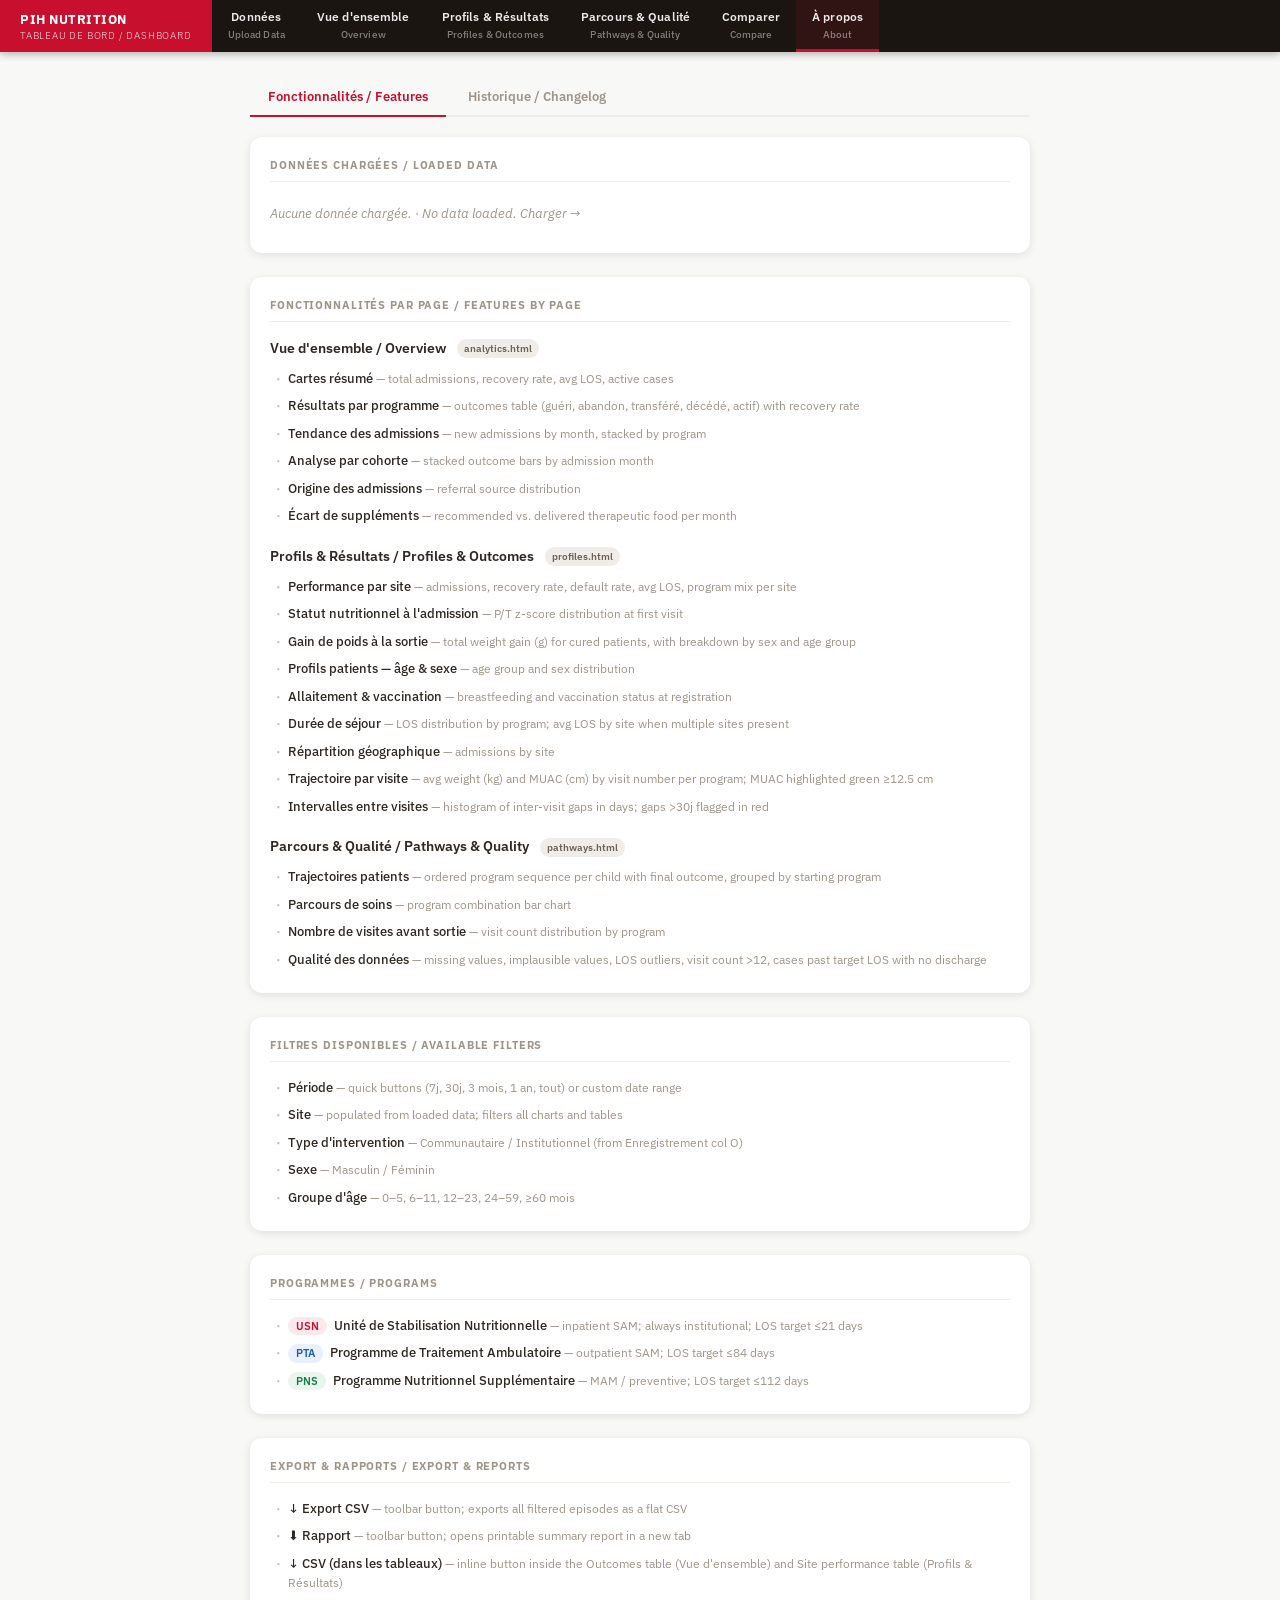
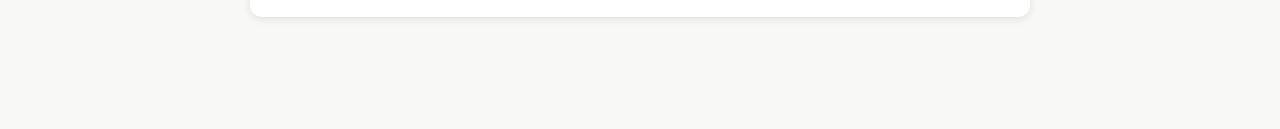
==== info.html @ acd38caf "Initial nutrition dashboard version" ====
<!DOCTYPE html>
<html lang="fr">
<head>
  <meta charset="UTF-8">
  <meta name="viewport" content="width=device-width, initial-scale=1.0">
  <title>PIH Nutrition — À propos / About</title>
  <link rel="stylesheet" href="css/style.css">
  <style>
    .info-wrap { max-width: 820px; margin: 28px auto; padding: 0 20px 60px; }

    /* Tab strip */
    .tab-strip {
      display: flex;
      gap: 4px;
      margin-bottom: 20px;
      border-bottom: 2px solid var(--gray-100);
      padding-bottom: 0;
    }
    .tab-btn {
      background: none;
      border: none;
      padding: 8px 18px 10px;
      font: 600 13px var(--font);
      color: var(--gray-400);
      cursor: pointer;
      border-bottom: 2px solid transparent;
      margin-bottom: -2px;
      border-radius: 4px 4px 0 0;
      transition: color 0.15s;
    }
    .tab-btn:hover { color: var(--gray-600); }
    .tab-btn.active { color: var(--pih-red); border-bottom-color: var(--pih-red); }
    .tab-panel { display: none; }
    .tab-panel.active { display: block; }

    /* Shared card section */
    .info-section { margin-bottom: 24px; }
    .info-section h2 {
      font-size: 11px;
      font-weight: 700;
      text-transform: uppercase;
      letter-spacing: 0.08em;
      color: var(--gray-400);
      margin: 0 0 12px 0;
      padding-bottom: 7px;
      border-bottom: 1px solid var(--gray-100);
    }
    .info-section h3 {
      font-size: 14px;
      font-weight: 600;
      color: var(--gray-700);
      margin: 16px 0 6px 0;
    }
    .page-tag {
      display: inline-block;
      font-size: 10px;
      font-weight: 600;
      padding: 2px 7px;
      border-radius: 10px;
      background: var(--gray-100);
      color: var(--gray-500);
      margin-left: 8px;
      vertical-align: middle;
      font-family: var(--font);
    }
    .feature-list {
      list-style: none;
      padding: 0;
      margin: 0;
    }
    .feature-list li {
      font-size: 13px;
      color: var(--gray-600);
      padding: 4px 0 4px 18px;
      position: relative;
      line-height: 1.5;
    }
    .feature-list li::before {
      content: '·';
      position: absolute;
      left: 6px;
      color: var(--gray-300);
      font-weight: 700;
    }
    .feature-list .fr { color: var(--gray-700); font-weight: 500; }
    .feature-list .en { color: var(--gray-400); font-size: 12px; }

    /* Loaded files table */
    .meta-table { width: 100%; border-collapse: collapse; }
    .meta-table td {
      padding: 7px 10px;
      font-size: 13px;
      border-bottom: 1px solid var(--gray-100);
      vertical-align: top;
    }
    .meta-table td:first-child {
      color: var(--gray-400);
      width: 160px;
      white-space: nowrap;
      font-size: 12px;
    }
    .meta-table td:last-child { color: var(--gray-700); font-weight: 500; font-family: var(--mono); }
    .no-data-note {
      font-size: 13px;
      color: var(--gray-400);
      font-style: italic;
      padding: 10px 0;
      margin: 0;
    }

    /* Program pills */
    .prog-pill {
      display: inline-block;
      font-size: 11px;
      font-weight: 600;
      padding: 1px 8px;
      border-radius: 10px;
      margin-right: 4px;
      font-family: var(--font);
    }
    .prog-pill.usn { background: #fde8ec; color: var(--pih-red); }
    .prog-pill.pta { background: #e8f0fc; color: var(--blue); }
    .prog-pill.pns { background: #e8f6ee; color: var(--green); }

    /* Changelog timeline */
    .changelog { position: relative; padding-left: 28px; }
    .changelog::before {
      content: '';
      position: absolute;
      left: 7px;
      top: 6px;
      bottom: 6px;
      width: 2px;
      background: var(--gray-100);
      border-radius: 2px;
    }
    .cl-entry { position: relative; margin-bottom: 28px; }
    .cl-dot {
      position: absolute;
      left: -24px;
      top: 5px;
      width: 10px;
      height: 10px;
      border-radius: 50%;
      background: var(--pih-red);
      border: 2px solid white;
      box-shadow: 0 0 0 2px var(--gray-100);
    }
    .cl-header {
      display: flex;
      align-items: baseline;
      gap: 10px;
      margin-bottom: 8px;
    }
    .cl-version {
      font-size: 13px;
      font-weight: 700;
      color: var(--gray-700);
    }
    .cl-date {
      font-size: 11px;
      color: var(--gray-400);
      font-family: var(--mono);
    }
    .cl-source {
      font-size: 10px;
      color: var(--gray-300);
      font-style: italic;
      margin-left: auto;
    }
    .cl-items {
      list-style: none;
      padding: 0;
      margin: 0;
    }
    .cl-items li {
      font-size: 13px;
      color: var(--gray-600);
      padding: 3px 0 3px 18px;
      position: relative;
      line-height: 1.5;
    }
    .cl-items li::before {
      content: '✓';
      position: absolute;
      left: 2px;
      color: var(--green);
      font-size: 11px;
      top: 4px;
    }
    .cl-items li.deferred::before { content: '◷'; color: var(--gray-300); }
    .cl-items .label {
      font-weight: 600;
      color: var(--gray-700);
    }
    .cl-items .detail {
      color: var(--gray-400);
      font-size: 12px;
    }
  </style>
</head>
<body>

<div id="nav-container"></div>

<div class="info-wrap">

  <!-- TAB STRIP -->
  <div class="tab-strip">
    <button class="tab-btn active" data-tab="features">Fonctionnalités / Features</button>
    <button class="tab-btn" data-tab="changelog">Historique / Changelog</button>
  </div>

  <!-- ══ TAB: FEATURES ══ -->
  <div class="tab-panel active" id="tab-features">

    <!-- LOADED FILES -->
    <div class="card info-section">
      <h2>Données chargées / Loaded data</h2>
      <div id="files-content"><p class="no-data-note">Aucune donnée chargée. · No data loaded. <a href="index.html">Charger →</a></p></div>
    </div>

    <!-- PAGES -->
    <div class="card info-section">
      <h2>Fonctionnalités par page / Features by page</h2>

      <h3>Vue d'ensemble / Overview <span class="page-tag">analytics.html</span></h3>
      <ul class="feature-list">
        <li><span class="fr">Cartes résumé</span> <span class="en">— total admissions, recovery rate, avg LOS, active cases</span></li>
        <li><span class="fr">Résultats par programme</span> <span class="en">— outcomes table (guéri, abandon, transféré, décédé, actif) with recovery rate</span></li>
        <li><span class="fr">Tendance des admissions</span> <span class="en">— new admissions by month, stacked by program</span></li>
        <li><span class="fr">Analyse par cohorte</span> <span class="en">— stacked outcome bars by admission month</span></li>
        <li><span class="fr">Origine des admissions</span> <span class="en">— referral source distribution</span></li>
        <li><span class="fr">Écart de suppléments</span> <span class="en">— recommended vs. delivered therapeutic food per month</span></li>
      </ul>

      <h3>Profils & Résultats / Profiles &amp; Outcomes <span class="page-tag">profiles.html</span></h3>
      <ul class="feature-list">
        <li><span class="fr">Performance par site</span> <span class="en">— admissions, recovery rate, default rate, avg LOS, program mix per site</span></li>
        <li><span class="fr">Statut nutritionnel à l'admission</span> <span class="en">— P/T z-score distribution at first visit</span></li>
        <li><span class="fr">Gain de poids à la sortie</span> <span class="en">— total weight gain (g) for cured patients, with breakdown by sex and age group</span></li>
        <li><span class="fr">Profils patients — âge &amp; sexe</span> <span class="en">— age group and sex distribution</span></li>
        <li><span class="fr">Allaitement &amp; vaccination</span> <span class="en">— breastfeeding and vaccination status at registration</span></li>
        <li><span class="fr">Durée de séjour</span> <span class="en">— LOS distribution by program; avg LOS by site when multiple sites present</span></li>
        <li><span class="fr">Répartition géographique</span> <span class="en">— admissions by site</span></li>
        <li><span class="fr">Trajectoire par visite</span> <span class="en">— avg weight (kg) and MUAC (cm) by visit number per program; MUAC highlighted green ≥12.5 cm</span></li>
        <li><span class="fr">Intervalles entre visites</span> <span class="en">— histogram of inter-visit gaps in days; gaps >30j flagged in red</span></li>
      </ul>

      <h3>Parcours & Qualité / Pathways &amp; Quality <span class="page-tag">pathways.html</span></h3>
      <ul class="feature-list">
        <li><span class="fr">Trajectoires patients</span> <span class="en">— ordered program sequence per child with final outcome, grouped by starting program</span></li>
        <li><span class="fr">Parcours de soins</span> <span class="en">— program combination bar chart</span></li>
        <li><span class="fr">Nombre de visites avant sortie</span> <span class="en">— visit count distribution by program</span></li>
        <li><span class="fr">Qualité des données</span> <span class="en">— missing values, implausible values, LOS outliers, visit count >12, cases past target LOS with no discharge</span></li>
      </ul>
    </div>

    <!-- FILTERS -->
    <div class="card info-section">
      <h2>Filtres disponibles / Available filters</h2>
      <ul class="feature-list">
        <li><span class="fr">Période</span> <span class="en">— quick buttons (7j, 30j, 3 mois, 1 an, tout) or custom date range</span></li>
        <li><span class="fr">Site</span> <span class="en">— populated from loaded data; filters all charts and tables</span></li>
        <li><span class="fr">Type d'intervention</span> <span class="en">— Communautaire / Institutionnel (from Enregistrement col O)</span></li>
        <li><span class="fr">Sexe</span> <span class="en">— Masculin / Féminin</span></li>
        <li><span class="fr">Groupe d'âge</span> <span class="en">— 0–5, 6–11, 12–23, 24–59, ≥60 mois</span></li>
      </ul>
    </div>

    <!-- PROGRAMS -->
    <div class="card info-section">
      <h2>Programmes / Programs</h2>
      <ul class="feature-list">
        <li><span class="prog-pill usn">USN</span> <span class="fr">Unité de Stabilisation Nutritionnelle</span> <span class="en">— inpatient SAM; always institutional; LOS target ≤21 days</span></li>
        <li><span class="prog-pill pta">PTA</span> <span class="fr">Programme de Traitement Ambulatoire</span> <span class="en">— outpatient SAM; LOS target ≤84 days</span></li>
        <li><span class="prog-pill pns">PNS</span> <span class="fr">Programme Nutritionnel Supplémentaire</span> <span class="en">— MAM / preventive; LOS target ≤112 days</span></li>
      </ul>
    </div>

    <!-- EXPORTS -->
    <div class="card info-section">
      <h2>Export &amp; rapports / Export &amp; reports</h2>
      <ul class="feature-list">
        <li><span class="fr">↓ Export CSV</span> <span class="en">— toolbar button; exports all filtered episodes as a flat CSV</span></li>
        <li><span class="fr">⬇ Rapport</span> <span class="en">— toolbar button; opens printable summary report in a new tab</span></li>
        <li><span class="fr">↓ CSV (dans les tableaux)</span> <span class="en">— inline button inside the Outcomes table (Vue d'ensemble) and Site performance table (Profils & Résultats)</span></li>
      </ul>
    </div>

  </div><!-- /tab-features -->

  <!-- ══ TAB: CHANGELOG ══ -->
  <div class="tab-panel" id="tab-changelog">
    <div class="card info-section">
      <h2>Historique des modifications / Change history</h2>

      <div class="changelog">

        <!-- v2.3 -->
        <div class="cl-entry">
          <div class="cl-dot"></div>
          <div class="cl-header">
            <span class="cl-version">v2.3</span>
            <span class="cl-date">2026-04-26</span>
            <span class="cl-source">notes20260426.txt · session 2</span>
          </div>
          <ul class="cl-items">
            <li><span class="label">Trajectoire par visite / Visit trajectory</span> <span class="detail">— avg weight and MUAC by visit number per program (profiles.html), MUAC highlighted green ≥12.5 cm</span></li>
            <li><span class="label">Intervalles entre visites / Visit gaps</span> <span class="detail">— histogram of inter-visit gaps; >30j gaps flagged red; median shown (profiles.html)</span></li>
            <li><span class="label">Filtres sexe &amp; âge / Sex &amp; age filters</span> <span class="detail">— added to top filter bar on all three analytics pages</span></li>
            <li><span class="label">Suppression métadonnées barre / Toolbar metadata removed</span> <span class="detail">— filename/count text was covering the CSV button; removed from all pages</span></li>
            <li><span class="label">Page À propos / About page</span> <span class="detail">— this page; lists features, filters, programs, exports, and change history</span></li>
            <li class="deferred"><span class="label">Outil de comparaison / Comparison tool</span> <span class="detail">— deferred until after staff demo with Dr. Jeune</span></li>
          </ul>
        </div>

        <!-- v2.2 -->
        <div class="cl-entry">
          <div class="cl-dot" style="background:var(--blue);"></div>
          <div class="cl-header">
            <span class="cl-version">v2.2</span>
            <span class="cl-date">2026-04-23</span>
            <span class="cl-source">notes20260423v1.txt · session 1</span>
          </div>
          <ul class="cl-items">
            <li><span class="label">Filtre par site / Site filter</span> <span class="detail">— top filter bar; populated dynamically from loaded data; applies to all charts</span></li>
            <li><span class="label">Filtre type d'intervention / Community vs institutional filter</span> <span class="detail">— reads Enregistrement col O; Communautaire / Institutionnel</span></li>
            <li><span class="label">Durée de séjour par site &amp; programme / LOS by site &amp; program</span> <span class="detail">— avg LOS table by site appears on profiles.html when >1 site present</span></li>
            <li><span class="label">Gain de poids par sexe &amp; âge / Weight gain by sex &amp; age</span> <span class="detail">— breakdown charts added below main weight gain distribution</span></li>
            <li><span class="label">Signalement des cas aberrants / Outlier flagging</span> <span class="detail">— Data Quality section: LOS outliers, visit count >12, missing discharges (active past target LOS)</span></li>
            <li><span class="label">Téléchargement rapport / Report download</span> <span class="detail">— ⬇ Rapport button opens printable summary in new tab</span></li>
            <li><span class="label">Analyse par cohorte / Cohort analysis</span> <span class="detail">— stacked outcome bars by admission month (analytics.html)</span></li>
            <li><span class="label">Pages Parcours &amp; Qualité / Pathways &amp; Quality page</span> <span class="detail">— patient trajectories, care pathway combinations, visit counts, data quality (pathways.html)</span></li>
            <li><span class="label">Pages Profils &amp; Résultats / Profiles &amp; Outcomes page</span> <span class="detail">— site performance, nutritional status, profiles, LOS, geographic breakdown (profiles.html)</span></li>
            <li><span class="label">Données répétées parsées / Repeated-measures data parsed</span> <span class="detail">— per-visit weight and MUAC stored from Visite sheets; linked via formid/uuid</span></li>
          </ul>
        </div>

        <!-- v2.1 initial -->
        <div class="cl-entry">
          <div class="cl-dot" style="background:var(--gray-300);"></div>
          <div class="cl-header">
            <span class="cl-version">v2.1</span>
            <span class="cl-date">2026-04-07</span>
            <span class="cl-source">version initiale / initial release</span>
          </div>
          <ul class="cl-items">
            <li><span class="label">Vue d'ensemble / Overview</span> <span class="detail">— summary stat cards, outcomes table, admission trend, program flow, supplement gap</span></li>
            <li><span class="label">Chargement fichiers / File upload</span> <span class="detail">— drag-and-drop CommCare .xlsx; multi-file merge; local IndexedDB persistence</span></li>
            <li><span class="label">Navigation / Nav</span> <span class="detail">— bilingual (FR/EN) sticky nav bar across all pages</span></li>
          </ul>
        </div>

      </div><!-- /changelog -->
    </div>
  </div><!-- /tab-changelog -->

</div><!-- /info-wrap -->

<script src="js/storage.js"></script>
<script src="js/shared.js"></script>
<script>
  document.getElementById('nav-container').innerHTML = buildNav('info');

  // Tab switching
  document.querySelectorAll('.tab-btn').forEach(btn => {
    btn.addEventListener('click', () => {
      document.querySelectorAll('.tab-btn').forEach(b => b.classList.remove('active'));
      document.querySelectorAll('.tab-panel').forEach(p => p.classList.remove('active'));
      btn.classList.add('active');
      document.getElementById('tab-' + btn.dataset.tab).classList.add('active');
    });
  });

  // Populate loaded files
  (async function() {
    const el = document.getElementById('files-content');
    const d = await loadDashboardData();
    if (!d) return;
    const m = d.meta || {};
    const files = m.files || [];
    const loadedAt = m.loadedAt ? new Date(m.loadedAt).toLocaleString('fr-FR') : '—';
    const pc = m.programCounts || {};
    const rows = [
      ['Fichier(s) / File(s)', files.length ? files.join('<br>') : '—'],
      ['Cas total / Total cases', (m.caseCount || 0).toLocaleString()],
      ['USN', (pc.USN || 0).toLocaleString()],
      ['PTA', (pc.PTA || 0).toLocaleString()],
      ['PNS', (pc.PNS || 0).toLocaleString()],
      ['Chargé le / Loaded at', loadedAt],
    ];
    el.innerHTML = `<table class="meta-table">${
      rows.map(([k,v]) => `<tr><td>${k}</td><td>${v}</td></tr>`).join('')
    }</table>`;
  })();
</script>
</body>
</html>
---- css/style.css ----
@import url('https://fonts.googleapis.com/css2?family=IBM+Plex+Sans:ital,wght@0,300;0,400;0,500;0,600;0,700;1,400&family=IBM+Plex+Mono:wght@400;500&display=swap');

:root {
  --pih-red: #C8102E;
  --pih-red-dark: #9e0d24;
  --pih-red-light: #f5e6e9;
  --green: #1a7a4a;
  --green-light: #e8f5ee;
  --yellow: #d4820a;
  --yellow-light: #fef3e2;
  --blue: #1a5fa8;
  --blue-light: #e8f0fb;
  --gray-50: #f8f8f7;
  --gray-100: #f0ede9;
  --gray-200: #e2ddd7;
  --gray-300: #c8c1b8;
  --gray-400: #9e958a;
  --gray-500: #6b6259;
  --gray-600: #4a4238;
  --gray-700: #2e2822;
  --gray-800: #1a1510;
  --white: #ffffff;
  --font: 'IBM Plex Sans', sans-serif;
  --mono: 'IBM Plex Mono', monospace;
  --shadow-sm: 0 1px 3px rgba(0,0,0,0.08);
  --shadow: 0 2px 8px rgba(0,0,0,0.10);
  --shadow-lg: 0 8px 24px rgba(0,0,0,0.12);
  --radius: 6px;
  --radius-lg: 12px;
}

* { box-sizing: border-box; margin: 0; padding: 0; }

body {
  font-family: var(--font);
  background: var(--gray-50);
  color: var(--gray-700);
  font-size: 15px;
  line-height: 1.5;
}

a { color: inherit; text-decoration: none; }

/* ── NAV ── */
.nav {
  background: var(--gray-800);
  color: var(--white);
  display: flex;
  align-items: stretch;
  height: 52px;
  position: sticky;
  top: 0;
  z-index: 100;
  box-shadow: 0 2px 8px rgba(0,0,0,0.3);
}

.nav-brand {
  display: flex;
  align-items: center;
  gap: 10px;
  padding: 0 20px;
  background: var(--pih-red);
  font-weight: 700;
  font-size: 13px;
  letter-spacing: 0.04em;
  text-transform: uppercase;
  white-space: nowrap;
  min-width: 180px;
}

.nav-brand .sub {
  font-weight: 300;
  font-size: 10px;
  letter-spacing: 0.08em;
  opacity: 0.85;
  display: block;
  line-height: 1.2;
}

.demo-badge {
  background: var(--yellow);
  color: var(--white);
  font-size: 9px;
  font-weight: 700;
  letter-spacing: 0.1em;
  text-transform: uppercase;
  padding: 2px 6px;
  border-radius: 3px;
  margin-left: 4px;
}

.nav-links {
  display: flex;
  align-items: stretch;
  flex: 1;
  overflow-x: auto;
  scrollbar-width: none;
}
.nav-links::-webkit-scrollbar { display: none; }

.nav-link {
  display: flex;
  flex-direction: column;
  align-items: center;
  justify-content: center;
  padding: 0 16px;
  font-size: 12px;
  font-weight: 500;
  color: rgba(255,255,255,0.65);
  border-bottom: 3px solid transparent;
  transition: all 0.15s;
  cursor: pointer;
  white-space: nowrap;
  letter-spacing: 0.01em;
}

.nav-link .fr { font-size: 12px; font-weight: 600; color: rgba(255,255,255,0.9); }
.nav-link .en { font-size: 10px; color: rgba(255,255,255,0.45); margin-top: 1px; }

.nav-link:hover { background: rgba(255,255,255,0.06); color: white; }
.nav-link.active {
  border-bottom-color: var(--pih-red);
  background: rgba(200,16,46,0.12);
  color: white;
}

.nav-link.nextsteps-link {
  margin-left: auto;
  border-left: 1px solid rgba(255,255,255,0.1);
  color: var(--yellow);
}
.nav-link.nextsteps-link .fr { color: var(--yellow); }

/* ── PAGE WRAPPER ── */
.page { display: none; padding: 28px 24px; max-width: 1400px; margin: 0 auto; }
.page.active { display: block; }

/* ── CARDS ── */
.card {
  background: var(--white);
  border-radius: var(--radius-lg);
  box-shadow: var(--shadow);
  padding: 20px;
}

.card-title {
  font-size: 11px;
  font-weight: 600;
  letter-spacing: 0.08em;
  text-transform: uppercase;
  color: var(--gray-400);
  margin-bottom: 12px;
}

/* ── STAT CARDS ── */
.stat-grid {
  display: grid;
  grid-template-columns: repeat(auto-fit, minmax(160px, 1fr));
  gap: 14px;
  margin-bottom: 24px;
}

.stat-card {
  background: var(--white);
  border-radius: var(--radius-lg);
  padding: 18px 20px;
  box-shadow: var(--shadow);
  border-left: 4px solid var(--gray-200);
}

.stat-card.red { border-left-color: var(--pih-red); }
.stat-card.green { border-left-color: var(--green); }
.stat-card.yellow { border-left-color: var(--yellow); }
.stat-card.blue { border-left-color: var(--blue); }

.stat-label-fr { font-size: 12px; font-weight: 600; color: var(--gray-600); }
.stat-label-en { font-size: 10px; color: var(--gray-400); margin-bottom: 8px; }
.stat-value { font-size: 32px; font-weight: 700; color: var(--gray-800); line-height: 1; }
.stat-sub { font-size: 11px; color: var(--gray-400); margin-top: 4px; }

/* ── RISK BADGE ── */
.risk-badge {
  display: inline-flex;
  align-items: center;
  gap: 5px;
  font-size: 11px;
  font-weight: 700;
  padding: 3px 9px;
  border-radius: 20px;
  letter-spacing: 0.04em;
  text-transform: uppercase;
  white-space: nowrap;
}
.risk-badge.critical { background: #fde8ec; color: var(--pih-red); }
.risk-badge.high { background: #fff3e0; color: #c05c00; }
.risk-badge.moderate { background: #fff9e6; color: var(--yellow); }
.risk-badge.low { background: var(--green-light); color: var(--green); }

/* ── TABLES ── */
.data-table {
  width: 100%;
  border-collapse: collapse;
  font-size: 13px;
}

.data-table th {
  background: var(--gray-50);
  font-size: 10px;
  font-weight: 600;
  text-transform: uppercase;
  letter-spacing: 0.07em;
  color: var(--gray-400);
  padding: 10px 14px;
  text-align: left;
  border-bottom: 2px solid var(--gray-200);
  white-space: nowrap;
}

.data-table td {
  padding: 11px 14px;
  border-bottom: 1px solid var(--gray-100);
  vertical-align: middle;
}

.data-table tr:hover td { background: var(--gray-50); cursor: pointer; }
.data-table tr:last-child td { border-bottom: none; }

.patient-name { font-weight: 600; color: var(--gray-800); }
.patient-id { font-size: 10px; color: var(--gray-400); font-family: var(--mono); }

/* ── ALERT LOG ── */
.alert-log-entry {
  display: flex;
  align-items: flex-start;
  gap: 12px;
  padding: 12px 0;
  border-bottom: 1px solid var(--gray-100);
  animation: fadeIn 0.4s ease;
}
.alert-log-entry:last-child { border-bottom: none; }

@keyframes fadeIn {
  from { opacity: 0; transform: translateY(-6px); }
  to { opacity: 1; transform: translateY(0); }
}

.alert-icon {
  width: 32px;
  height: 32px;
  border-radius: 50%;
  display: flex;
  align-items: center;
  justify-content: center;
  font-size: 14px;
  flex-shrink: 0;
}
.alert-icon.urgent { background: #fde8ec; }
.alert-icon.daily { background: #e8f5ee; }
.alert-icon.weekly { background: var(--blue-light); }
.alert-icon.escalation { background: #fff3e0; }

.alert-text-fr { font-size: 13px; font-weight: 500; color: var(--gray-700); }
.alert-text-en { font-size: 11px; color: var(--gray-400); }
.alert-time { font-size: 10px; color: var(--gray-400); font-family: var(--mono); margin-top: 2px; }
.alert-channel {
  margin-left: auto;
  font-size: 10px;
  font-weight: 600;
  padding: 3px 8px;
  border-radius: 4px;
  white-space: nowrap;
  flex-shrink: 0;
}
.alert-channel.whatsapp { background: #e8f8ef; color: #1a7a4a; }
.alert-channel.email { background: var(--blue-light); color: var(--blue); }

/* ── PROGRESS BAR ── */
.progress-bar {
  height: 6px;
  background: var(--gray-200);
  border-radius: 3px;
  overflow: hidden;
  margin-top: 4px;
}
.progress-fill {
  height: 100%;
  border-radius: 3px;
  transition: width 0.8s ease;
}

/* ── WEIGHT CHART ── */
.chart-container {
  position: relative;
  height: 180px;
  margin-top: 8px;
}

/* ── SECTION HEADERS ── */
.section-header {
  margin-bottom: 20px;
}
.section-title-fr {
  font-size: 22px;
  font-weight: 700;
  color: var(--gray-800);
  line-height: 1.2;
}
.section-title-en {
  font-size: 13px;
  color: var(--gray-400);
  font-weight: 400;
  margin-top: 2px;
}
.section-desc {
  margin-top: 8px;
  font-size: 13px;
  color: var(--gray-500);
  max-width: 700px;
}

/* ── VIEW INFO BANNER ── */
.view-info {
  background: var(--blue-light);
  border-left: 4px solid var(--blue);
  border-radius: var(--radius);
  padding: 10px 16px;
  margin-bottom: 22px;
  display: flex;
  gap: 10px;
  align-items: flex-start;
}
.view-info-icon { font-size: 16px; flex-shrink: 0; margin-top: 1px; }
.view-info-fr { font-size: 13px; font-weight: 600; color: var(--blue); }
.view-info-en { font-size: 11px; color: #3a6ea8; }

/* ── GRID LAYOUTS ── */
.two-col { display: grid; grid-template-columns: 1fr 1fr; gap: 20px; margin-bottom: 20px; }
.three-col { display: grid; grid-template-columns: 1fr 1fr 1fr; gap: 20px; margin-bottom: 20px; }
.main-side { display: grid; grid-template-columns: 1fr 360px; gap: 20px; margin-bottom: 20px; }
.main-side-wide { display: grid; grid-template-columns: 1fr 300px; gap: 20px; }

/* ── TIME SLIDER ── */
.sim-bar {
  background: var(--gray-800);
  color: var(--white);
  padding: 12px 24px;
  display: flex;
  align-items: center;
  gap: 16px;
  font-size: 13px;
  position: sticky;
  bottom: 0;
  z-index: 50;
  box-shadow: 0 -4px 16px rgba(0,0,0,0.15);
}
.sim-bar label { font-size: 11px; color: rgba(255,255,255,0.6); white-space: nowrap; }
.sim-bar input[type=range] {
  flex: 1;
  accent-color: var(--pih-red);
  max-width: 300px;
}
.sim-date {
  font-family: var(--mono);
  font-size: 13px;
  color: var(--yellow);
  min-width: 120px;
}
.sim-btn {
  background: var(--pih-red);
  color: white;
  border: none;
  padding: 6px 16px;
  border-radius: var(--radius);
  font-family: var(--font);
  font-size: 12px;
  font-weight: 600;
  cursor: pointer;
  white-space: nowrap;
}
.sim-btn:hover { background: var(--pih-red-dark); }

/* ── SITE HEATMAP ── */
.site-row {
  display: flex;
  align-items: center;
  gap: 12px;
  padding: 8px 0;
  border-bottom: 1px solid var(--gray-100);
}
.site-row:last-child { border-bottom: none; }
.site-name-fr { font-size: 13px; font-weight: 600; color: var(--gray-700); }
.site-name-en { font-size: 10px; color: var(--gray-400); }
.site-bar-wrap { flex: 1; }
.site-count { font-size: 12px; font-weight: 700; color: var(--gray-600); min-width: 30px; text-align: right; }
.site-alerts { font-size: 10px; color: var(--pih-red); font-weight: 600; min-width: 60px; text-align: right; }

/* ── PATIENT DETAIL PANEL ── */
.patient-panel {
  background: var(--white);
  border-left: 3px solid var(--pih-red);
  border-radius: var(--radius-lg);
  padding: 20px;
  box-shadow: var(--shadow);
}
.patient-panel-name { font-size: 18px; font-weight: 700; color: var(--gray-800); }
.patient-panel-meta { font-size: 12px; color: var(--gray-400); font-family: var(--mono); margin-bottom: 14px; }

.visit-timeline {
  position: relative;
  padding-left: 20px;
}
.visit-timeline::before {
  content: '';
  position: absolute;
  left: 6px;
  top: 8px;
  bottom: 8px;
  width: 2px;
  background: var(--gray-200);
}
.visit-dot {
  position: absolute;
  left: -20px;
  width: 12px;
  height: 12px;
  border-radius: 50%;
  border: 2px solid var(--white);
  top: 4px;
}
.visit-item {
  position: relative;
  margin-bottom: 14px;
  padding: 10px 12px;
  background: var(--gray-50);
  border-radius: var(--radius);
  font-size: 12px;
}
.visit-item.latest { background: var(--blue-light); }
.visit-date { font-weight: 600; color: var(--gray-700); font-size: 11px; font-family: var(--mono); }
.visit-metrics { display: flex; gap: 14px; margin-top: 4px; flex-wrap: wrap; }
.visit-metric { }
.visit-metric span { font-weight: 700; color: var(--gray-800); }

/* ── CHW VIEW ── */
.chw-patient-card {
  background: var(--white);
  border-radius: var(--radius-lg);
  padding: 16px 18px;
  box-shadow: var(--shadow);
  margin-bottom: 12px;
  border-left: 5px solid var(--gray-200);
  transition: box-shadow 0.15s;
}
.chw-patient-card:hover { box-shadow: var(--shadow-lg); }
.chw-patient-card.critical { border-left-color: var(--pih-red); }
.chw-patient-card.high { border-left-color: #c05c00; }
.chw-patient-card.moderate { border-left-color: var(--yellow); }
.chw-patient-card.low { border-left-color: var(--green); }

.chw-card-top { display: flex; align-items: flex-start; justify-content: space-between; gap: 12px; }
.chw-card-name { font-size: 15px; font-weight: 700; color: var(--gray-800); }
.chw-card-meta { font-size: 11px; color: var(--gray-400); margin-top: 2px; }
.chw-card-action {
  margin-top: 10px;
  padding: 8px 12px;
  border-radius: var(--radius);
  font-size: 12px;
  font-weight: 600;
}
.chw-card-action.urgent { background: #fde8ec; color: var(--pih-red); }
.chw-card-action.normal { background: var(--gray-50); color: var(--gray-600); }

/* ── TAGS ── */
.tag {
  display: inline-block;
  font-size: 10px;
  font-weight: 600;
  letter-spacing: 0.05em;
  text-transform: uppercase;
  padding: 2px 7px;
  border-radius: 3px;
  margin-right: 4px;
}
.tag.usn { background: #fde8ec; color: var(--pih-red); }
.tag.pta { background: var(--blue-light); color: var(--blue); }
.tag.pns { background: var(--green-light); color: var(--green); }
.tag.sam { background: #fde8ec; color: var(--pih-red); }
.tag.mam { background: var(--yellow-light); color: var(--yellow); }

/* ── OEDEMA FLAG ── */
.oedema-flag {
  display: inline-flex;
  align-items: center;
  gap: 3px;
  font-size: 10px;
  font-weight: 700;
  color: var(--pih-red);
  background: #fde8ec;
  padding: 2px 6px;
  border-radius: 3px;
}

/* ── INTRO PAGE ── */
.intro-hero {
  background: var(--gray-800);
  color: var(--white);
  border-radius: var(--radius-lg);
  padding: 48px 52px;
  margin-bottom: 28px;
  position: relative;
  overflow: hidden;
}
.intro-hero::before {
  content: '';
  position: absolute;
  right: -60px;
  top: -60px;
  width: 300px;
  height: 300px;
  border-radius: 50%;
  background: rgba(200,16,46,0.15);
}
.intro-hero::after {
  content: '';
  position: absolute;
  right: 40px;
  bottom: -80px;
  width: 200px;
  height: 200px;
  border-radius: 50%;
  background: rgba(200,16,46,0.08);
}
.intro-demo-badge {
  display: inline-flex;
  align-items: center;
  gap: 6px;
  background: var(--yellow);
  color: white;
  font-size: 11px;
  font-weight: 700;
  letter-spacing: 0.1em;
  text-transform: uppercase;
  padding: 4px 12px;
  border-radius: 4px;
  margin-bottom: 20px;
}
.intro-tagline-fr {
  font-size: 36px;
  font-weight: 700;
  line-height: 1.15;
  margin-bottom: 8px;
  position: relative;
  z-index: 1;
}
.intro-tagline-en {
  font-size: 18px;
  font-weight: 300;
  color: rgba(255,255,255,0.55);
  margin-bottom: 20px;
  position: relative;
  z-index: 1;
}
.intro-desc {
  font-size: 15px;
  color: rgba(255,255,255,0.75);
  max-width: 600px;
  line-height: 1.6;
  position: relative;
  z-index: 1;
}

.intro-grid { display: grid; grid-template-columns: 1fr 1fr; gap: 20px; margin-bottom: 24px; }
.intro-card {
  background: var(--white);
  border-radius: var(--radius-lg);
  padding: 24px;
  box-shadow: var(--shadow);
}
.intro-card-icon { font-size: 28px; margin-bottom: 12px; }
.intro-card-title-fr { font-size: 16px; font-weight: 700; color: var(--gray-800); }
.intro-card-title-en { font-size: 11px; color: var(--gray-400); margin-bottom: 10px; }
.intro-card p { font-size: 13px; color: var(--gray-600); line-height: 1.6; }

.vs-table { width: 100%; border-collapse: collapse; font-size: 13px; }
.vs-table th { background: var(--gray-50); padding: 10px 14px; text-align: left; font-size: 11px; text-transform: uppercase; letter-spacing: 0.06em; color: var(--gray-400); border-bottom: 2px solid var(--gray-200); }
.vs-table td { padding: 10px 14px; border-bottom: 1px solid var(--gray-100); }
.vs-table tr:last-child td { border-bottom: none; }
.check { color: var(--green); font-weight: 700; }
.cross { color: var(--gray-300); }
.partial { color: var(--yellow); }

.data-assumption { padding: 8px 0; border-bottom: 1px solid var(--gray-100); font-size: 13px; color: var(--gray-600); }
.data-assumption:last-child { border-bottom: none; }
.data-assumption strong { color: var(--gray-800); }

/* ── NEXT STEPS ── */
.step-card {
  background: var(--white);
  border-radius: var(--radius-lg);
  padding: 22px 24px;
  box-shadow: var(--shadow);
  margin-bottom: 16px;
  border-left: 4px solid var(--gray-200);
}
.step-card.priority-high { border-left-color: var(--pih-red); }
.step-card.priority-med { border-left-color: var(--yellow); }
.step-card.priority-low { border-left-color: var(--blue); }

.step-phase {
  font-size: 10px;
  font-weight: 700;
  letter-spacing: 0.1em;
  text-transform: uppercase;
  color: var(--gray-400);
  margin-bottom: 4px;
}
.step-title-fr { font-size: 16px; font-weight: 700; color: var(--gray-800); }
.step-title-en { font-size: 12px; color: var(--gray-400); margin-bottom: 10px; }
.step-desc { font-size: 13px; color: var(--gray-600); line-height: 1.6; }

/* ── ANALYTICS ── */
.cohort-bar-row {
  display: flex;
  align-items: center;
  gap: 12px;
  margin-bottom: 8px;
  font-size: 12px;
}
.cohort-label { width: 80px; color: var(--gray-600); font-weight: 500; text-align: right; }
.cohort-bars { flex: 1; display: flex; gap: 3px; height: 22px; border-radius: 4px; overflow: hidden; }
.cohort-segment { height: 100%; transition: width 0.6s ease; }
.cohort-segment.recovered { background: var(--green); }
.cohort-segment.defaulted { background: var(--yellow); }
.cohort-segment.transferred { background: var(--blue); }
.cohort-segment.deceased { background: var(--pih-red); }
.cohort-segment.active { background: var(--gray-300); }

.legend { display: flex; gap: 16px; flex-wrap: wrap; margin-top: 10px; }
.legend-item { display: flex; align-items: center; gap: 5px; font-size: 11px; color: var(--gray-500); }
.legend-dot { width: 10px; height: 10px; border-radius: 2px; flex-shrink: 0; }

/* ── FILTER BAR ── */
.filter-bar {
  display: flex;
  gap: 10px;
  align-items: center;
  margin-bottom: 16px;
  flex-wrap: wrap;
}
.filter-bar select, .filter-bar input {
  font-family: var(--font);
  font-size: 13px;
  padding: 7px 12px;
  border: 1.5px solid var(--gray-200);
  border-radius: var(--radius);
  background: var(--white);
  color: var(--gray-700);
  cursor: pointer;
}
.filter-bar select:focus, .filter-bar input:focus {
  outline: none;
  border-color: var(--blue);
}

/* ── SCROLLABLE CARD ── */
.scrollable { overflow-y: auto; max-height: 420px; }
.scrollable::-webkit-scrollbar { width: 4px; }
.scrollable::-webkit-scrollbar-track { background: var(--gray-100); }
.scrollable::-webkit-scrollbar-thumb { background: var(--gray-300); border-radius: 2px; }

/* ── MOBILE ── */
@media (max-width: 768px) {
  .page { padding: 16px 14px; }
  .two-col, .three-col, .main-side, .main-side-wide, .intro-grid { grid-template-columns: 1fr; }
  .intro-hero { padding: 28px 24px; }
  .intro-tagline-fr { font-size: 24px; }
  .stat-grid { grid-template-columns: repeat(2, 1fr); }
  .nav-brand .sub { display: none; }
}

/* ── MINI SPARKLINE ── */
.sparkline { display: inline-flex; align-items: flex-end; gap: 2px; height: 24px; }
.spark-bar { width: 5px; border-radius: 2px 2px 0 0; background: var(--gray-300); }
.spark-bar.up { background: var(--green); }
.spark-bar.down { background: var(--pih-red); }

/* ── TOOLTIP ── */
[data-tooltip] { position: relative; cursor: help; }
[data-tooltip]::after {
  content: attr(data-tooltip);
  position: absolute;
  bottom: calc(100% + 6px);
  left: 50%;
  transform: translateX(-50%);
  background: var(--gray-800);
  color: white;
  font-size: 11px;
  padding: 5px 9px;
  border-radius: 4px;
  white-space: nowrap;
  pointer-events: none;
  opacity: 0;
  transition: opacity 0.15s;
  z-index: 200;
}
[data-tooltip]:hover::after { opacity: 1; }

/* ── CARD SUBTITLE ── */
.card-subtitle {
  font-size: 11px;
  color: var(--gray-400);
  margin-top: 2px;
}

.card-header-row {
  display: flex;
  align-items: flex-start;
  justify-content: space-between;
  gap: 12px;
  margin-bottom: 4px;
}

/* ── UPLOAD PAGE ── */
.upload-page-body {
  min-height: 100vh;
  background: var(--gray-50);
}

.upload-hero {
  background: var(--gray-800);
  padding: 72px 24px 56px;
  text-align: center;
  position: relative;
  overflow: hidden;
}
.upload-hero::before {
  content: '';
  position: absolute;
  right: -80px; top: -80px;
  width: 400px; height: 400px;
  border-radius: 50%;
  background: rgba(200,16,46,0.1);
  pointer-events: none;
}
.upload-hero::after {
  content: '';
  position: absolute;
  left: -60px; bottom: -60px;
  width: 280px; height: 280px;
  border-radius: 50%;
  background: rgba(200,16,46,0.06);
  pointer-events: none;
}

.upload-hero-inner {
  position: relative;
  z-index: 1;
  max-width: 600px;
  margin: 0 auto;
}

.upload-pih-label {
  font-size: 11px;
  font-weight: 700;
  letter-spacing: 0.12em;
  text-transform: uppercase;
  color: rgba(255,255,255,0.8);
  background: rgba(200,16,46,0.5);
  padding: 4px 14px;
  border-radius: 3px;
}

.upload-title-fr {
  font-size: 36px;
  font-weight: 700;
  color: var(--white);
  margin: 20px 0 6px;
  line-height: 1.15;
}

.upload-title-en {
  font-size: 14px;
  color: rgba(255,255,255,0.4);
  margin-bottom: 18px;
}

.upload-desc {
  font-size: 14px;
  color: rgba(255,255,255,0.65);
  line-height: 1.7;
}

.upload-body-inner {
  max-width: 680px;
  margin: 0 auto;
  padding: 44px 24px 64px;
}

.upload-zone-wrap { margin-bottom: 24px; }

.dropzone {
  border: 2px dashed var(--gray-300);
  border-radius: var(--radius-lg);
  padding: 52px 32px;
  text-align: center;
  background: var(--white);
  cursor: pointer;
  transition: border-color 0.15s, background 0.15s;
  user-select: none;
}
.dropzone:hover, .dropzone.drag-over {
  border-color: var(--pih-red);
  background: var(--gray-50);
}

.dropzone-icon { font-size: 38px; margin-bottom: 14px; }

.dropzone-fr {
  font-size: 15px;
  font-weight: 600;
  color: var(--gray-700);
  margin-bottom: 4px;
}
.dropzone-en {
  font-size: 12px;
  color: var(--gray-400);
  margin-bottom: 12px;
}
.dropzone-hint { font-size: 11px; color: var(--gray-400); }

.dropzone-link {
  background: none;
  border: none;
  color: var(--pih-red);
  font-family: var(--font);
  font-size: inherit;
  font-weight: 700;
  cursor: pointer;
  padding: 0;
  text-decoration: underline;
}
.dropzone-link:hover { color: var(--pih-red-dark); }

.file-list-header {
  display: flex;
  align-items: center;
  justify-content: space-between;
  margin-bottom: 10px;
}
.file-list-title {
  font-size: 11px;
  font-weight: 700;
  text-transform: uppercase;
  letter-spacing: 0.08em;
  color: var(--gray-400);
}
.file-clear-btn {
  background: none;
  border: none;
  font-family: var(--font);
  font-size: 12px;
  color: var(--gray-400);
  cursor: pointer;
  padding: 4px 8px;
  border-radius: var(--radius);
}
.file-clear-btn:hover { color: var(--pih-red); background: var(--gray-100); }

.file-item {
  display: flex;
  align-items: center;
  gap: 12px;
  padding: 12px 16px;
  background: var(--white);
  border-radius: var(--radius);
  box-shadow: var(--shadow-sm);
  margin-bottom: 8px;
  border-left: 3px solid var(--gray-200);
}
.file-item-icon { font-size: 20px; flex-shrink: 0; }
.file-item-info { flex: 1; min-width: 0; }
.file-item-name {
  font-size: 13px;
  font-weight: 600;
  color: var(--gray-700);
  white-space: nowrap;
  overflow: hidden;
  text-overflow: ellipsis;
}
.file-item-meta { font-size: 11px; color: var(--gray-400); }

.file-item-status {
  font-size: 11px;
  font-weight: 600;
  padding: 3px 9px;
  border-radius: 3px;
  white-space: nowrap;
  flex-shrink: 0;
}
.file-item-status.pending   { background: var(--gray-100); color: var(--gray-400); }
.file-item-status.loading   { background: var(--yellow-light); color: var(--yellow); }
.file-item-status.ready     { background: var(--green-light); color: var(--green); }
.file-item-status.error     { background: #fde8ec; color: var(--pih-red); }

.file-remove-btn {
  background: none;
  border: none;
  font-size: 13px;
  color: var(--gray-400);
  cursor: pointer;
  padding: 4px 6px;
  border-radius: 3px;
  line-height: 1;
  flex-shrink: 0;
}
.file-remove-btn:hover { background: var(--gray-100); color: var(--pih-red); }

.error-banner {
  background: #fde8ec;
  border-left: 4px solid var(--pih-red);
  border-radius: var(--radius);
  padding: 12px 16px;
  font-size: 13px;
  color: var(--pih-red);
  margin-bottom: 20px;
}

.load-btn-wrap { text-align: center; margin-top: 36px; }

.load-btn {
  display: inline-block;
  background: var(--pih-red);
  color: white;
  border: none;
  padding: 15px 40px;
  border-radius: var(--radius-lg);
  font-family: var(--font);
  font-size: 15px;
  font-weight: 700;
  cursor: pointer;
  transition: background 0.15s, transform 0.1s, box-shadow 0.15s;
  box-shadow: 0 4px 16px rgba(200,16,46,0.3);
  text-decoration: none;
}
.load-btn:hover:not(:disabled) {
  background: var(--pih-red-dark);
  transform: translateY(-1px);
  box-shadow: 0 6px 20px rgba(200,16,46,0.35);
}
.load-btn:disabled {
  background: var(--gray-300);
  color: var(--gray-500);
  cursor: not-allowed;
  box-shadow: none;
  transform: none;
}
.load-btn-hint {
  font-size: 12px;
  color: var(--gray-400);
  margin-top: 10px;
}

.upload-format-note {
  margin-top: 36px;
  padding: 16px 20px;
  background: var(--white);
  border-radius: var(--radius);
  border-left: 3px solid var(--gray-200);
  box-shadow: var(--shadow-sm);
}
.upload-format-title {
  font-size: 11px;
  font-weight: 700;
  text-transform: uppercase;
  letter-spacing: 0.07em;
  color: var(--gray-400);
  margin-bottom: 6px;
}
.upload-format-body {
  font-size: 12px;
  color: var(--gray-600);
  line-height: 1.6;
}

/* ── DATE BAR ── */
.date-bar {
  background: var(--gray-800);
  padding: 9px 24px;
  position: sticky;
  top: 0;
  z-index: 90;
  box-shadow: 0 2px 10px rgba(0,0,0,0.25);
}
.date-bar-inner {
  max-width: 1400px;
  margin: 0 auto;
  display: flex;
  align-items: center;
  gap: 12px;
  flex-wrap: wrap;
}
.date-quick-btns {
  display: flex;
  gap: 3px;
  flex-shrink: 0;
}
.date-quick-btn {
  background: rgba(255,255,255,0.07);
  border: 1px solid rgba(255,255,255,0.1);
  color: rgba(255,255,255,0.6);
  font-family: var(--font);
  font-size: 11px;
  font-weight: 600;
  padding: 5px 10px;
  border-radius: var(--radius);
  cursor: pointer;
  transition: all 0.12s;
  white-space: nowrap;
}
.date-quick-btn:hover { background: rgba(255,255,255,0.14); color: white; }
.date-quick-btn.active {
  background: var(--pih-red);
  border-color: var(--pih-red);
  color: white;
}
.date-range-sep {
  width: 1px;
  height: 20px;
  background: rgba(255,255,255,0.12);
  flex-shrink: 0;
}
.date-range-inputs {
  display: flex;
  align-items: center;
  gap: 6px;
  flex-shrink: 0;
}
.date-sep { color: rgba(255,255,255,0.3); font-size: 12px; }
.date-range-inputs input[type="date"] {
  background: rgba(255,255,255,0.09);
  border: 1px solid rgba(255,255,255,0.18);
  color: rgba(255,255,255,0.85);
  font-family: var(--font);
  font-size: 12px;
  padding: 5px 8px;
  border-radius: var(--radius);
  cursor: pointer;
  width: 130px;
}
.date-range-inputs input[type="date"]:focus {
  outline: none;
  border-color: var(--pih-red);
}
.date-bar-meta {
  flex: 1;
  font-size: 10px;
  color: rgba(255,255,255,0.35);
  font-family: var(--mono);
  display: flex;
  gap: 4px;
  flex-wrap: wrap;
  min-width: 0;
  overflow: hidden;
}
.export-btn {
  background: rgba(255,255,255,0.08);
  border: 1px solid rgba(255,255,255,0.18);
  color: rgba(255,255,255,0.75);
  font-family: var(--font);
  font-size: 11px;
  font-weight: 700;
  padding: 5px 12px;
  border-radius: var(--radius);
  cursor: pointer;
  white-space: nowrap;
  flex-shrink: 0;
  transition: all 0.12s;
}
.export-btn:hover { background: var(--green); border-color: var(--green); color: white; }

.filter-select {
  background: rgba(255,255,255,0.09);
  border: 1px solid rgba(255,255,255,0.18);
  color: rgba(255,255,255,0.85);
  font-family: var(--font);
  font-size: 11px;
  font-weight: 500;
  padding: 5px 8px;
  border-radius: var(--radius);
  cursor: pointer;
  max-width: 160px;
  flex-shrink: 0;
}
.filter-select:focus { outline: none; border-color: var(--pih-red); }
.filter-select option { background: var(--gray-800); color: white; }

.export-btn-inline {
  background: var(--gray-100);
  border: 1px solid var(--gray-200);
  color: var(--gray-500);
  font-family: var(--font);
  font-size: 11px;
  font-weight: 700;
  padding: 5px 10px;
  border-radius: var(--radius);
  cursor: pointer;
  white-space: nowrap;
  flex-shrink: 0;
  transition: all 0.12s;
}
.export-btn-inline:hover { background: var(--green-light); border-color: var(--green); color: var(--green); }

/* ── COMPARISON PAGE ── */
.compare-control-card {
  margin-bottom: 20px;
}

.compare-controls {
  display: grid;
  grid-template-columns: repeat(auto-fit, minmax(180px, 1fr));
  gap: 12px;
  margin-top: 16px;
}

.compare-field {
  display: flex;
  flex-direction: column;
  gap: 5px;
}

.compare-field span {
  font-size: 10px;
  font-weight: 700;
  text-transform: uppercase;
  letter-spacing: 0.07em;
  color: var(--gray-400);
}

.compare-field select {
  width: 100%;
  background: var(--gray-50);
  border: 1px solid var(--gray-200);
  border-radius: var(--radius);
  color: var(--gray-700);
  cursor: pointer;
  font-family: var(--font);
  font-size: 13px;
  padding: 8px 10px;
}

.compare-field select:focus {
  outline: none;
  border-color: var(--pih-red);
  box-shadow: 0 0 0 2px rgba(200,16,46,0.08);
}

.compare-table td {
  white-space: nowrap;
}

.compare-group-cell {
  color: var(--gray-700);
  font-weight: 700;
  max-width: 220px;
  overflow: hidden;
  text-overflow: ellipsis;
}

.compare-chart {
  margin-top: 14px;
}

.compare-bar-row {
  display: flex;
  align-items: center;
  gap: 8px;
  margin-bottom: 7px;
}

.compare-bar-label {
  width: 120px;
  color: var(--gray-500);
  font-size: 11px;
  overflow: hidden;
  text-align: right;
  text-overflow: ellipsis;
  white-space: nowrap;
}

.compare-bar-track {
  background: var(--gray-100);
  border-radius: 3px;
  flex: 1;
  height: 18px;
  overflow: hidden;
}

.compare-bar-fill {
  border-radius: 3px;
  height: 100%;
  opacity: 0.85;
  transition: width 0.5s ease;
}

.compare-bar-value {
  color: var(--gray-700);
  font-family: var(--mono);
  font-size: 11px;
  font-weight: 700;
  min-width: 44px;
  text-align: right;
}

/* ── NO DATA STATES ── */
.no-data-banner {
  text-align: center;
  padding: 100px 24px;
  max-width: 480px;
  margin: 0 auto;
}
.no-data-title {
  font-size: 20px;
  font-weight: 700;
  color: var(--gray-700);
  margin-bottom: 10px;
}
.no-data-desc {
  font-size: 14px;
  color: var(--gray-400);
  line-height: 1.6;
  margin-bottom: 4px;
}

/* ── DATA QUALITY GRID ── */
.dq-grid-inner {
  display: grid;
  grid-template-columns: repeat(auto-fit, minmax(180px, 1fr));
  gap: 12px;
  margin-bottom: 4px;
}

.dq-card {
  background: var(--gray-50);
  border-radius: var(--radius);
  padding: 14px 16px;
  border-top: 3px solid var(--gray-200);
}

.dq-card-label {
  font-size: 12px;
  font-weight: 600;
  color: var(--gray-700);
  line-height: 1.3;
  margin-bottom: 2px;
}

.dq-card-sublabel {
  font-size: 10px;
  color: var(--gray-400);
  margin-bottom: 8px;
  line-height: 1.3;
}

.dq-card-value {
  font-size: 28px;
  font-weight: 700;
  line-height: 1;
  margin-bottom: 2px;
}

.dq-card-pct {
  font-size: 10px;
  color: var(--gray-400);
  margin-bottom: 6px;
}

/* ── MOBILE ADDITIONS ── */
@media (max-width: 768px) {
  .upload-title-fr { font-size: 26px; }
  .upload-hero { padding: 44px 20px 36px; }
  .date-bar-inner { gap: 8px; }
  .date-bar-meta { display: none; }
  .date-range-inputs input[type="date"] { width: 110px; }
  #trajectory-chart { overflow-x: auto; }
}
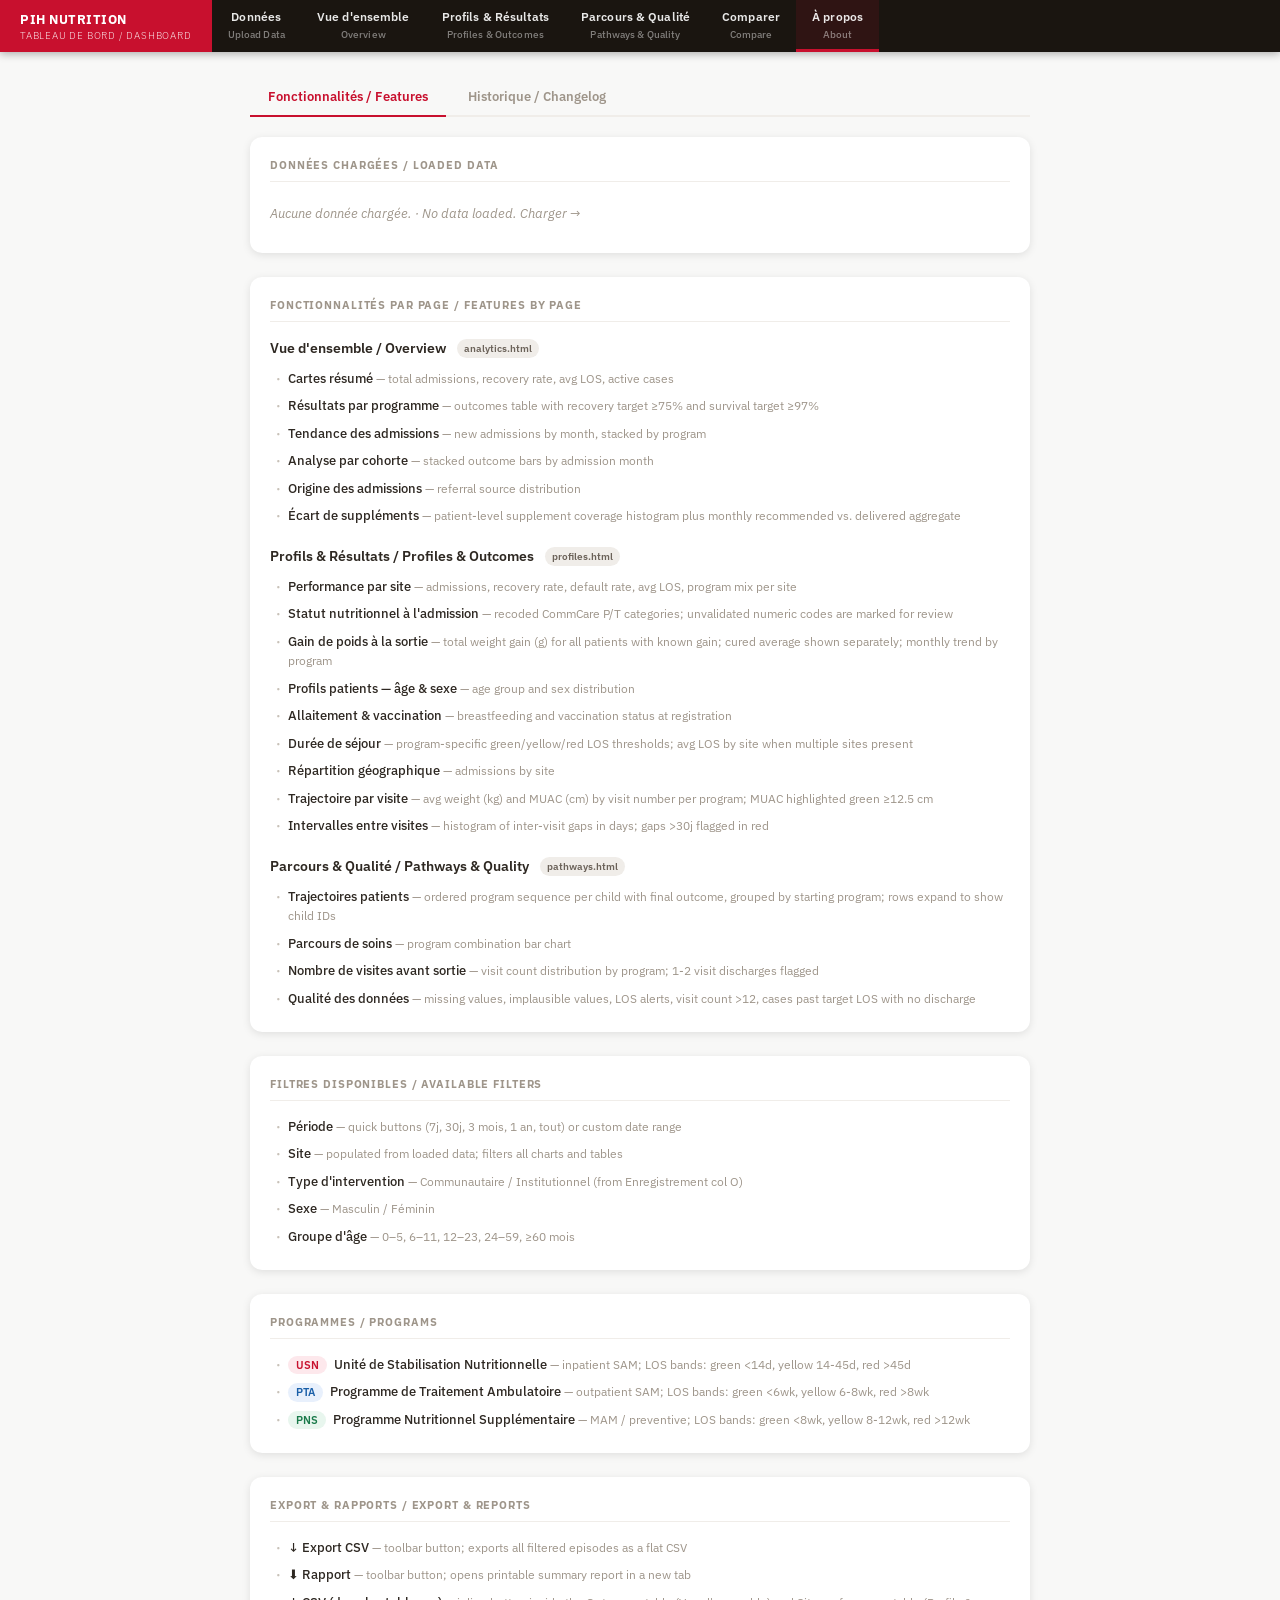
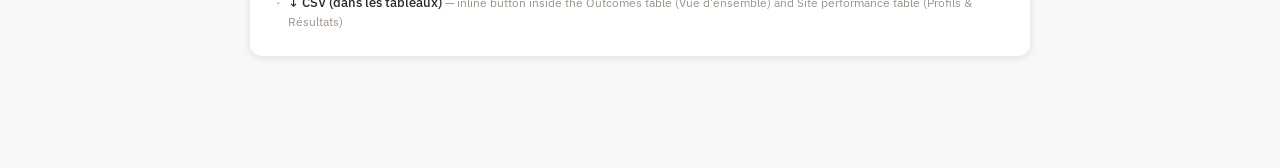
==== commit 4d9979f4: "Release version 2.3.1 dashboard updates" ====
--- a/info.html
+++ b/info.html
@@ -227,21 +227,21 @@
       <h3>Vue d'ensemble / Overview <span class="page-tag">analytics.html</span></h3>
       <ul class="feature-list">
         <li><span class="fr">Cartes résumé</span> <span class="en">— total admissions, recovery rate, avg LOS, active cases</span></li>
-        <li><span class="fr">Résultats par programme</span> <span class="en">— outcomes table (guéri, abandon, transféré, décédé, actif) with recovery rate</span></li>
+        <li><span class="fr">Résultats par programme</span> <span class="en">— outcomes table with recovery target ≥75% and survival target ≥97%</span></li>
         <li><span class="fr">Tendance des admissions</span> <span class="en">— new admissions by month, stacked by program</span></li>
         <li><span class="fr">Analyse par cohorte</span> <span class="en">— stacked outcome bars by admission month</span></li>
         <li><span class="fr">Origine des admissions</span> <span class="en">— referral source distribution</span></li>
-        <li><span class="fr">Écart de suppléments</span> <span class="en">— recommended vs. delivered therapeutic food per month</span></li>
+        <li><span class="fr">Écart de suppléments</span> <span class="en">— patient-level supplement coverage histogram plus monthly recommended vs. delivered aggregate</span></li>
       </ul>
 
       <h3>Profils & Résultats / Profiles &amp; Outcomes <span class="page-tag">profiles.html</span></h3>
       <ul class="feature-list">
         <li><span class="fr">Performance par site</span> <span class="en">— admissions, recovery rate, default rate, avg LOS, program mix per site</span></li>
-        <li><span class="fr">Statut nutritionnel à l'admission</span> <span class="en">— P/T z-score distribution at first visit</span></li>
-        <li><span class="fr">Gain de poids à la sortie</span> <span class="en">— total weight gain (g) for cured patients, with breakdown by sex and age group</span></li>
+        <li><span class="fr">Statut nutritionnel à l'admission</span> <span class="en">— recoded CommCare P/T categories; unvalidated numeric codes are marked for review</span></li>
+        <li><span class="fr">Gain de poids à la sortie</span> <span class="en">— total weight gain (g) for all patients with known gain; cured average shown separately; monthly trend by program</span></li>
         <li><span class="fr">Profils patients — âge &amp; sexe</span> <span class="en">— age group and sex distribution</span></li>
         <li><span class="fr">Allaitement &amp; vaccination</span> <span class="en">— breastfeeding and vaccination status at registration</span></li>
-        <li><span class="fr">Durée de séjour</span> <span class="en">— LOS distribution by program; avg LOS by site when multiple sites present</span></li>
+        <li><span class="fr">Durée de séjour</span> <span class="en">— program-specific green/yellow/red LOS thresholds; avg LOS by site when multiple sites present</span></li>
         <li><span class="fr">Répartition géographique</span> <span class="en">— admissions by site</span></li>
         <li><span class="fr">Trajectoire par visite</span> <span class="en">— avg weight (kg) and MUAC (cm) by visit number per program; MUAC highlighted green ≥12.5 cm</span></li>
         <li><span class="fr">Intervalles entre visites</span> <span class="en">— histogram of inter-visit gaps in days; gaps >30j flagged in red</span></li>
@@ -249,10 +249,10 @@
 
       <h3>Parcours & Qualité / Pathways &amp; Quality <span class="page-tag">pathways.html</span></h3>
       <ul class="feature-list">
-        <li><span class="fr">Trajectoires patients</span> <span class="en">— ordered program sequence per child with final outcome, grouped by starting program</span></li>
+        <li><span class="fr">Trajectoires patients</span> <span class="en">— ordered program sequence per child with final outcome, grouped by starting program; rows expand to show child IDs</span></li>
         <li><span class="fr">Parcours de soins</span> <span class="en">— program combination bar chart</span></li>
-        <li><span class="fr">Nombre de visites avant sortie</span> <span class="en">— visit count distribution by program</span></li>
-        <li><span class="fr">Qualité des données</span> <span class="en">— missing values, implausible values, LOS outliers, visit count >12, cases past target LOS with no discharge</span></li>
+        <li><span class="fr">Nombre de visites avant sortie</span> <span class="en">— visit count distribution by program; 1-2 visit discharges flagged</span></li>
+        <li><span class="fr">Qualité des données</span> <span class="en">— missing values, implausible values, LOS alerts, visit count >12, cases past target LOS with no discharge</span></li>
       </ul>
     </div>
 
@@ -272,9 +272,9 @@
     <div class="card info-section">
       <h2>Programmes / Programs</h2>
       <ul class="feature-list">
-        <li><span class="prog-pill usn">USN</span> <span class="fr">Unité de Stabilisation Nutritionnelle</span> <span class="en">— inpatient SAM; always institutional; LOS target ≤21 days</span></li>
-        <li><span class="prog-pill pta">PTA</span> <span class="fr">Programme de Traitement Ambulatoire</span> <span class="en">— outpatient SAM; LOS target ≤84 days</span></li>
-        <li><span class="prog-pill pns">PNS</span> <span class="fr">Programme Nutritionnel Supplémentaire</span> <span class="en">— MAM / preventive; LOS target ≤112 days</span></li>
+        <li><span class="prog-pill usn">USN</span> <span class="fr">Unité de Stabilisation Nutritionnelle</span> <span class="en">— inpatient SAM; LOS bands: green &lt;14d, yellow 14-45d, red &gt;45d</span></li>
+        <li><span class="prog-pill pta">PTA</span> <span class="fr">Programme de Traitement Ambulatoire</span> <span class="en">— outpatient SAM; LOS bands: green &lt;6wk, yellow 6-8wk, red &gt;8wk</span></li>
+        <li><span class="prog-pill pns">PNS</span> <span class="fr">Programme Nutritionnel Supplémentaire</span> <span class="en">— MAM / preventive; LOS bands: green &lt;8wk, yellow 8-12wk, red &gt;12wk</span></li>
       </ul>
     </div>
 
@@ -296,6 +296,26 @@
       <h2>Historique des modifications / Change history</h2>
 
       <div class="changelog">
+
+        <!-- v2.3.1 -->
+        <div class="cl-entry">
+          <div class="cl-dot"></div>
+          <div class="cl-header">
+            <span class="cl-version">v2.3.1</span>
+            <span class="cl-date">2026-06-10</span>
+            <span class="cl-source">staff notes · supplement coverage, thresholds, pathways</span>
+          </div>
+          <ul class="cl-items">
+            <li><span class="label">Couverture suppléments / Supplement coverage</span> <span class="detail">— added patient-level histogram using each patient's delivered/recommended percentage; &lt;50% red, 50-75% orange, &gt;75% green; retained monthly aggregate view</span></li>
+            <li><span class="label">Résultats par programme / Outcomes by program</span> <span class="detail">— added threshold labels for recovery ≥75% and survival ≥97% / mortality ≤3%</span></li>
+            <li><span class="label">Durée de séjour / Length of stay</span> <span class="detail">— replaced generic LOS buckets with PNS, PTA, and USN-specific green/yellow/red thresholds</span></li>
+            <li><span class="label">Statut nutritionnel / Nutritional status</span> <span class="detail">— recoded confirmed CommCare P/T label 4 to &lt; -1 ET and marked unvalidated numeric codes for review</span></li>
+            <li><span class="label">Gain de poids / Weight gain</span> <span class="detail">— distribution now includes all patients with known gain; cured-patient average remains visible; monthly trend by program added</span></li>
+            <li><span class="label">Trajectoires / Pathways</span> <span class="detail">— trajectory rows can be clicked to show child IDs; abnormal USN/PNS sequence patterns are flagged for investigation</span></li>
+            <li><span class="label">Visites avant sortie / Visits before discharge</span> <span class="detail">— one-visit and two-visit discharges are now separated and flagged in red</span></li>
+            <li><span class="label">Documentation</span> <span class="detail">— implementation notes added in docs/version-2.3.1-changes.md</span></li>
+          </ul>
+        </div>
 
         <!-- v2.3 -->
         <div class="cl-entry">
